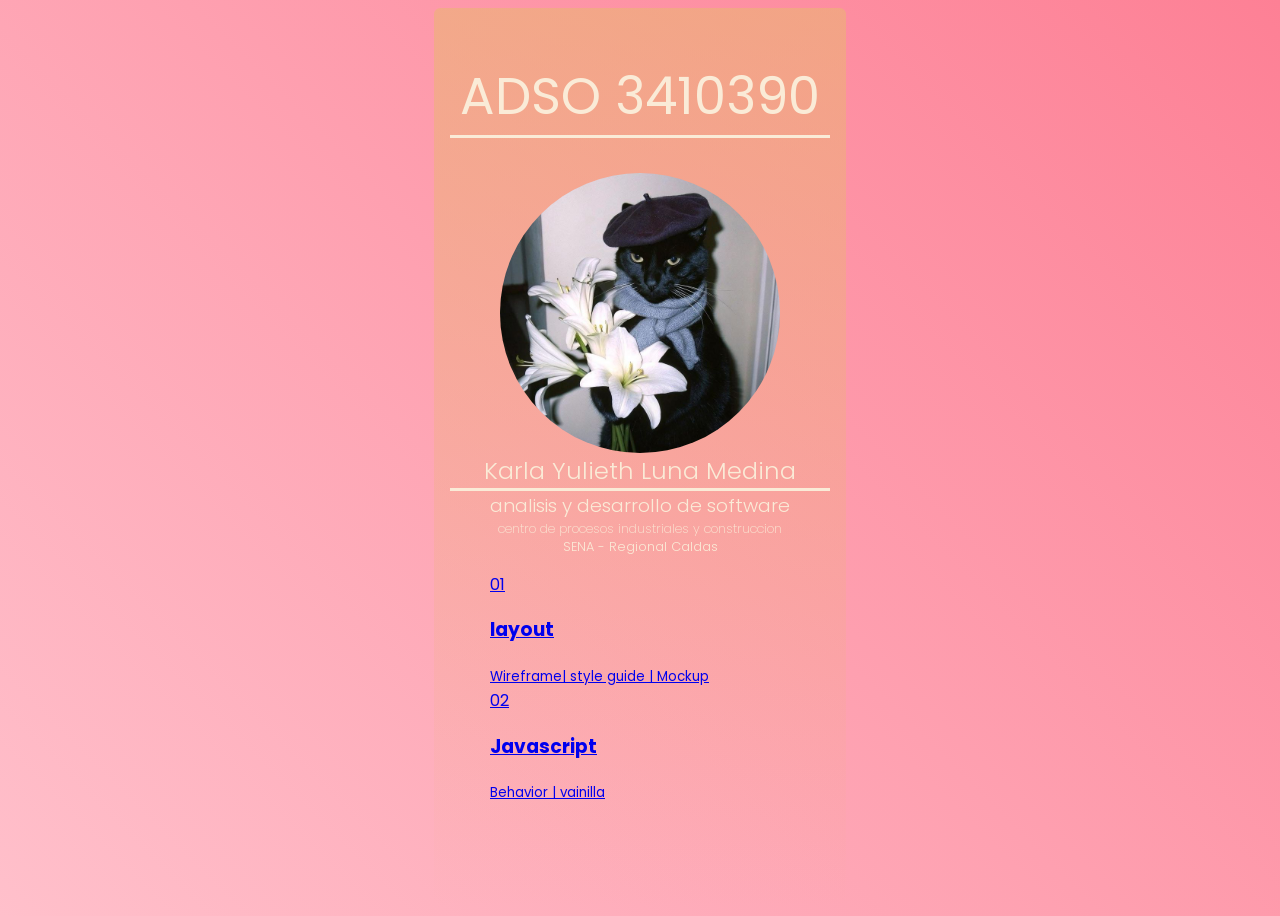
==== index.html @ 13f72230 "menu principal" ====
<!DOCTYPE html>
<html lang="es">
<head>
    <meta charset="UTF-8">
    <meta name="viewport" content="width=device-width, initial-scale=1.0">
    <title>ADSO 3410390</title>
    <link rel="stylesheet" href="src/css/master.css">
</head>
<body class="mainmenu">
    <main>
        <header>
            <h1>ADSO 3410390</h1>
            <img src="src/img/profile.jpeg" alt="my profile">
            <h2>Karla Yulieth Luna Medina</h2>
            <h3>analisis y desarrollo de software</h3>
            <h4>centro de procesos industriales y construccion</h4>
            <h5>SENA - Regional Caldas</h5>
        </header>
        <menu>
            <a href="01-layout/index.html">
                <span>01</span>
                <aside>
                    <h3>layout</h3>
                        <small>Wireframe| style guide | Mockup</small>
                    
                </aside>
            </a>
            <a href="02-javascript/index.html">
                <span>02</span>
                <aside>
                    <h3>Javascript</h3>
                        <small>Behavior | vainilla  </small>
                    
                </aside>
            </a>
        </menu>

    </main>
</body>
</html>
---- src/css/master.css ----
@import url('https://fonts.googleapis.com/css2?family=Poppins:ital,wght@0,100;0,200;0,300;0,400;0,500;0,600;0,700;0,800;0,900;1,100;1,200;1,300;1,400;1,500;1,600;1,700;1,800;1,900&display=swap');
body{
    background: linear-gradient(45deg, pink, rgb(253, 128, 149));
    color: antiquewhite;
    font-family: "Poppins", sans-serif;
    display: flex;
    justify-content: center;
    align-content: center;
    min-height: 100dvh;
    main{
        background: linear-gradient(to bottom, rgba(235, 179, 116, 0.6), #0000);
        border-radius: 0.4rem;
        padding: 1rem;
        min-width: 380px;
    }
    /* main menu*/
    &.mainmenu{
        main{
            header{
                h1{
                    border-bottom: 3px solid antiquewhite;
                    text-align: center;
                    font-weight: 400;
                    font-size:  3.2rem;
                }
                img{
                    display: flex;
                    border-radius: 50%;
                    height: 280px;
                    margin: 0 auto;
                    object-fit: contain;
                    width: 280px;
                }
                h2{
                    text-align: center;
                    font-weight: 350;
                    margin: 0;
                    border-bottom: 3px solid antiquewhite;
                }
                h3{
                    font-weight: 300;
                    text-align: center;
                    margin: 0;
                }
                h4{
                    font-weight: 250;
                    text-align: center;
                    margin: 0;
                    font-size: 0.8rem;

                }
                h5{
                    font-size: 0.8rem;
                    font-weight: 300;
                    text-align: center;
                    margin: 0;
                }
            }
        }
    }
}
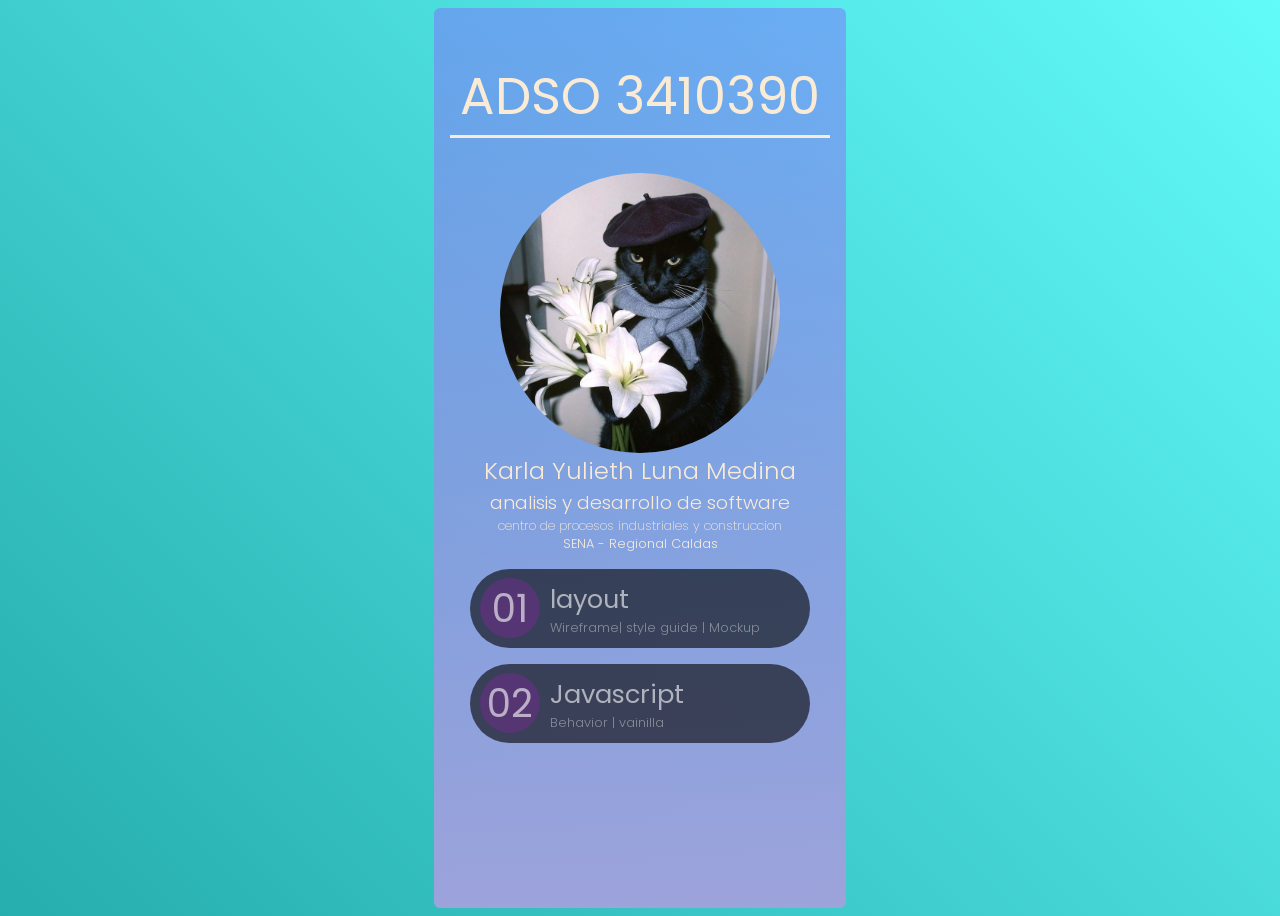
==== commit e0d7a12c: "layout" ====
--- a/index.html
+++ b/index.html
@@ -17,7 +17,7 @@
             <h5>SENA - Regional Caldas</h5>
         </header>
         <menu>
-            <a href="01-layout/index.html">
+            <a href="01.layout/index2.html">
                 <span>01</span>
                 <aside>
                     <h3>layout</h3>
--- a/src/css/master.css
+++ b/src/css/master.css
@@ -1,61 +1,180 @@
 @import url('https://fonts.googleapis.com/css2?family=Poppins:ital,wght@0,100;0,200;0,300;0,400;0,500;0,600;0,700;0,800;0,900;1,100;1,200;1,300;1,400;1,500;1,600;1,700;1,800;1,900&display=swap');
-body{
-    background: linear-gradient(45deg, pink, rgb(253, 128, 149));
+
+body {
+    background: linear-gradient(45deg, rgb(38, 173, 173), rgb(99, 250, 250));
     color: antiquewhite;
     font-family: "Poppins", sans-serif;
     display: flex;
     justify-content: center;
     align-content: center;
     min-height: 100dvh;
-    main{
-        background: linear-gradient(to bottom, rgba(235, 179, 116, 0.6), #0000);
+    nav.back {
+        align-items: center;
+        border: 2px solid #fff;
+        border-radius: 50%;
+        display: flex;
+        justify-content: center;
+        height: 40px;
+        left: 8px;
+        opacity: .6;
+        padding: 0.4rem;
+        position: fixed;
+        top: 8px;
+        transform: scale(.8);
+        transition: all 0.4s ease-in;
+        width: 40px;
+        &:hover {
+            transform: scale(1.1);
+            opacity: 1;
+        }
+    }
+    &.mainmenu.layout{
+        background:  linear-gradient(45deg,rgb(238, 167, 200),rgb(243, 115, 158));
+        main{
+            header{
+                h1{
+                    margin: 0;
+                }
+                h3{
+                    font-weight: 100;
+                }
+                img{
+                    background-color: #0006;
+                }
+            }
+            menu{
+                a:is(:link, :visited){
+                    span{
+                        background-color: orchid;
+                    }
+                    aside{
+                        h3{
+                            font-size: 1rem;
+                        }
+                    }
+                    &:is(:hover){
+                        background-color: orchid;
+                    }
+                }
+            }
+        }
+    }
+    main {
+        background: linear-gradient(to bottom, rgba(130, 102, 255, 0.459), #9da3db);
         border-radius: 0.4rem;
         padding: 1rem;
         min-width: 380px;
     }
     /* main menu*/
-    &.mainmenu{
-        main{
-            header{
-                h1{
+    &.mainmenu {
+        main {
+            header {
+                h1 {
                     border-bottom: 3px solid antiquewhite;
                     text-align: center;
                     font-weight: 400;
-                    font-size:  3.2rem;
+                    font-size: 3.2rem;
                 }
-                img{
+
+                img {
                     display: flex;
                     border-radius: 50%;
                     height: 280px;
                     margin: 0 auto;
-                    object-fit: contain;
+                    object-fit: cover;
                     width: 280px;
                 }
-                h2{
+
+                h2 {
                     text-align: center;
                     font-weight: 350;
                     margin: 0;
-                    border-bottom: 3px solid antiquewhite;
+                    
                 }
-                h3{
+
+                h3 {
                     font-weight: 300;
                     text-align: center;
                     margin: 0;
                 }
-                h4{
+
+                h4 {
                     font-weight: 250;
                     text-align: center;
                     margin: 0;
                     font-size: 0.8rem;
 
                 }
-                h5{
+
+                h5 {
                     font-size: 0.8rem;
                     font-weight: 300;
                     text-align: center;
                     margin: 0;
                 }
             }
+
+            menu {
+                display: flex;
+                flex-direction: column;
+                gap: 1rem;
+                justify-content: center;
+                padding: 0;
+                align-items: center;
+
+                a:is(:link, :visited) {
+                    border-radius: 5rem;
+                    background-color: #0009;
+                    display: flex;
+                    align-self: center;
+                    color: #fff9;
+                    padding: 0.6rem;
+                    width: 320px;
+                    transition: all 0.4s ease-in;
+                    text-decoration: none;
+
+                    &:is(:hover) {
+                        background-color: #000d;
+                        transform: scale(1.04) translateX(18px);
+                    }
+
+                    span {
+                        font-size: 2.4rem;
+                        background-color: rgba(106, 46, 134, 0.6);
+                        display: flex;
+                        height: 60px;
+                        width: 60px;
+                        justify-content: center;
+                        align-items: center;
+                        border-radius: 50%;
+                    }
+
+                    &:hover span {
+                        background: #0009;
+                    }
+
+                    aside {
+                        margin-left: 0.6rem;
+                        display: flex;
+                        flex-direction: column;
+                        justify-content: center;
+                        align-items: start;
+
+                        h3 {
+                            margin: 0;
+                            font-size: 1.6rem;
+                            font-weight: 400;
+                        }
+
+                        small {
+                            color: #fff6;
+                            font-size: 0.8rem;
+                            font-weight: 300;
+
+                        }
+                    }
+                }
+            }
         }
     }
 }
